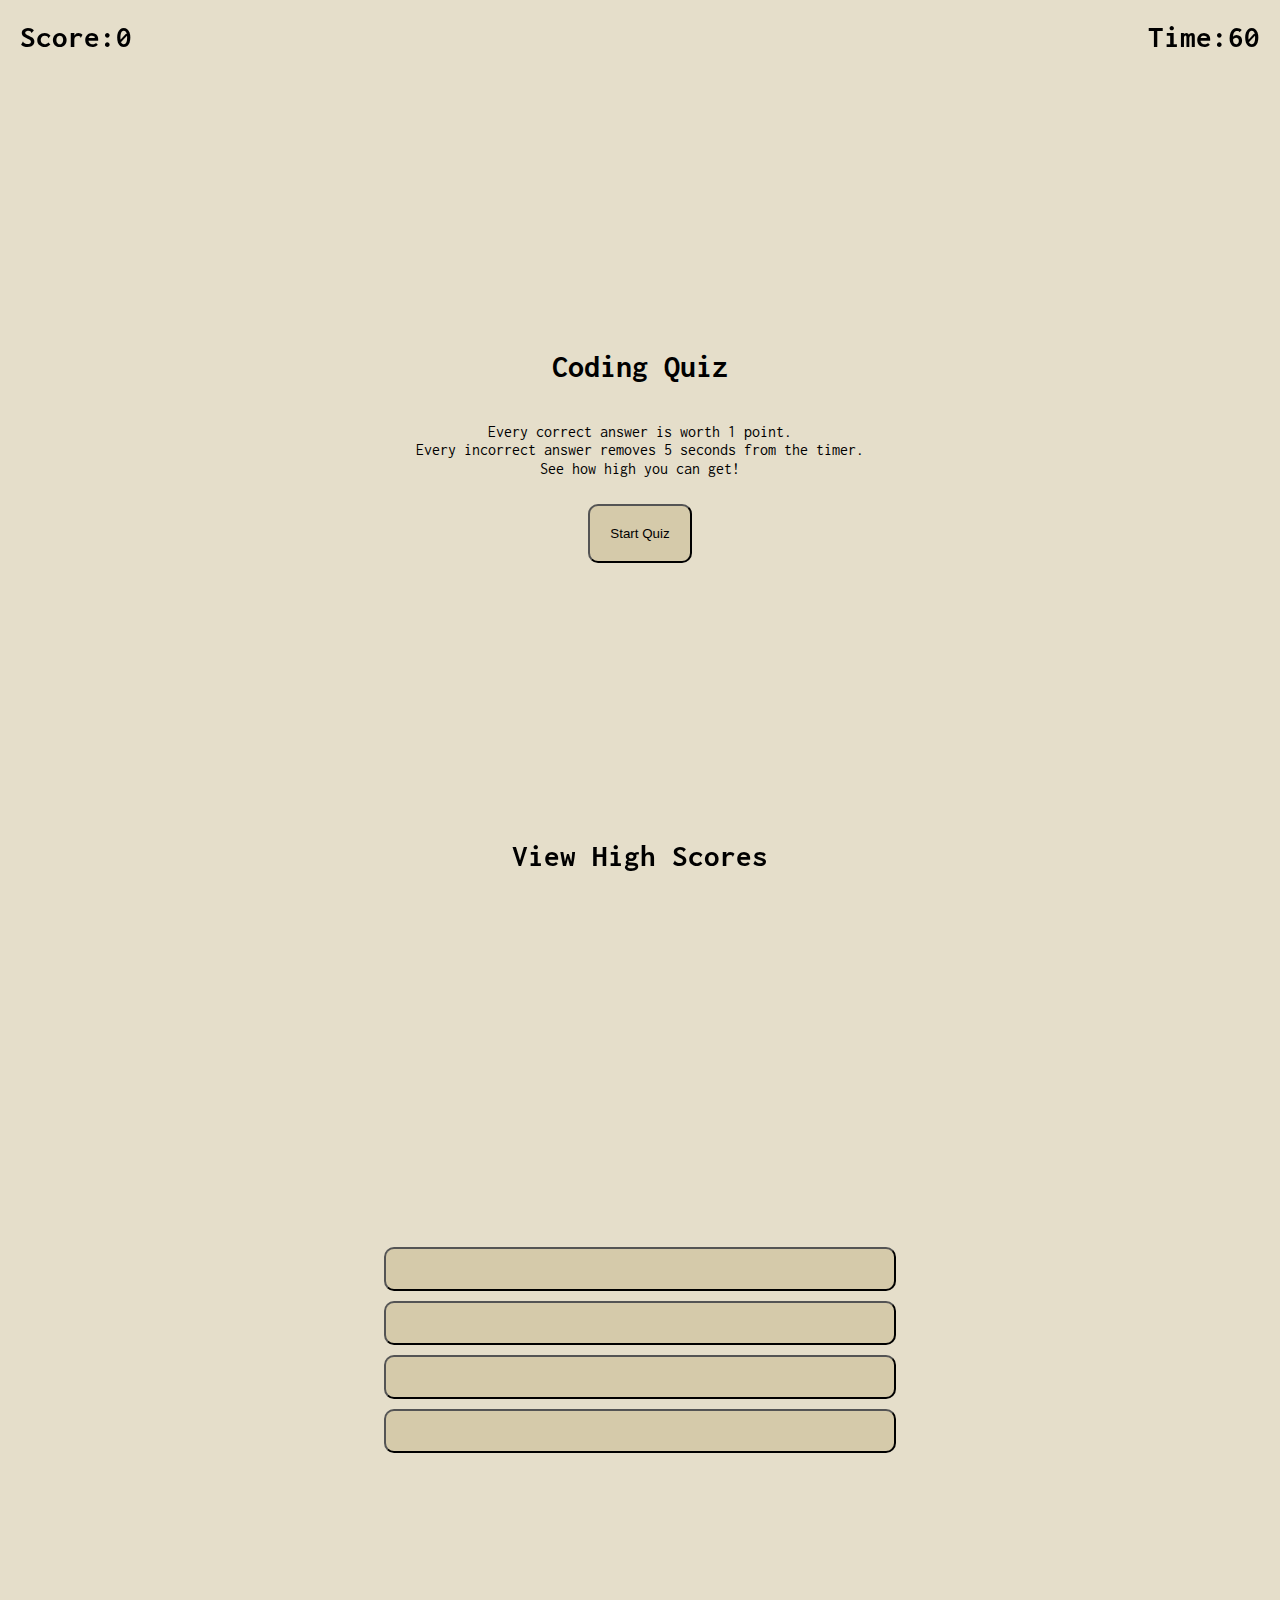
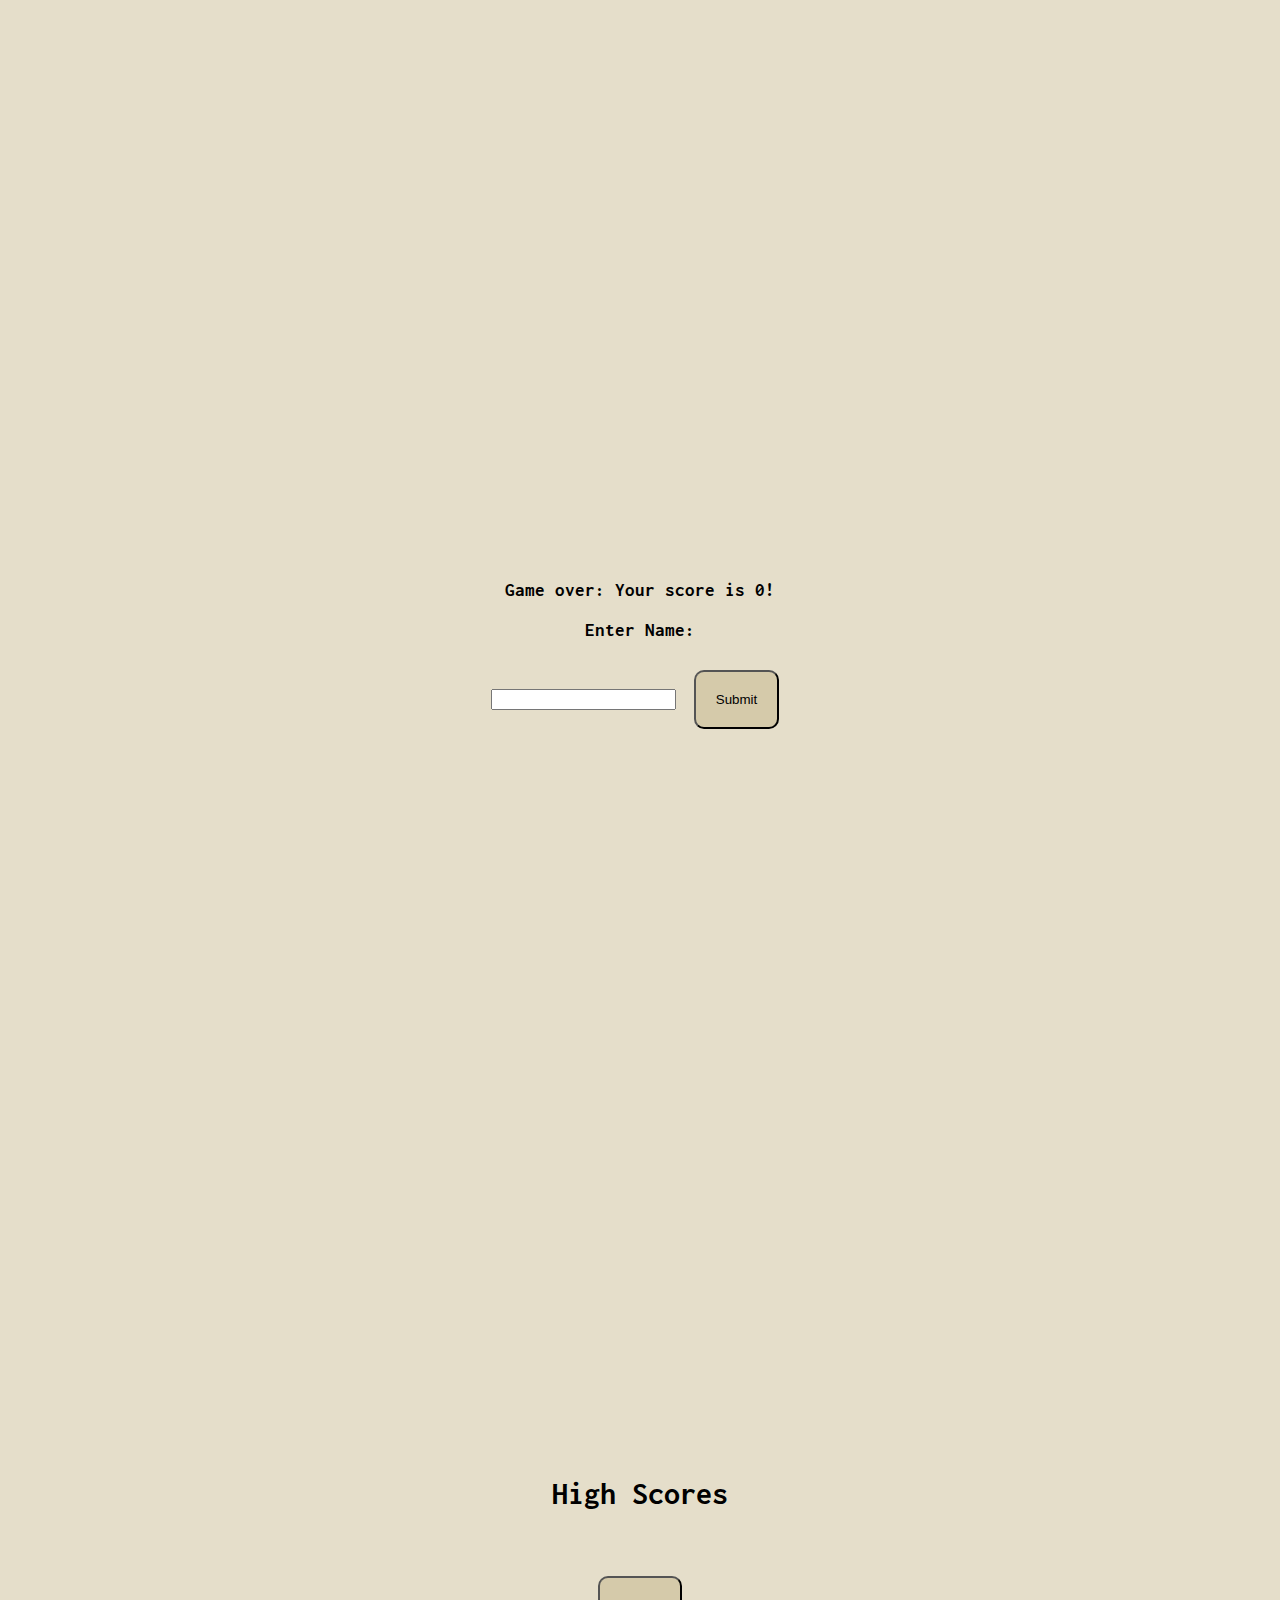
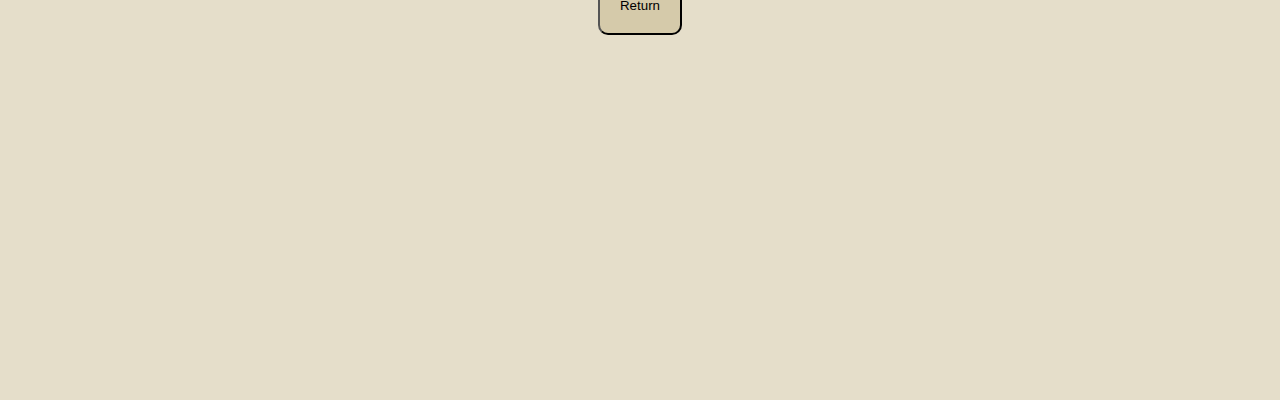
==== index.html @ 01f234a1 "Fixed the sumbit function so it now adds all necessary data to the high score list." ====
<!DOCTYPE html>
<html lang="en">
  <head>
    <meta charset="UTF-8" />
    <meta name="viewport" content="width=device-width, initial-scale=1.0" />
    <link rel="stylesheet" a href="assets/css/style.css" />
    <link rel="preconnect" href="https://fonts.googleapis.com" />
    <link rel="preconnect" href="https://fonts.gstatic.com" crossorigin />
    <link
      href="https://fonts.googleapis.com/css2?family=Inconsolata:wght@200..900&family=Roboto&display=swap"
      rel="stylesheet"
    />
    <title>Coding Quiz</title>
  </head>
  <body>
    <header>
      <h2 class="score">Score:<span class="scoreNum">0</span></h2>
      <h2 class="timeLeft">Time:<span id="timeLeft">60</span></h2>
    </header>
    <article class="fullScreenContainer" id="quizStart">
      <h1>Coding Quiz</h1>
      <p>
        Every correct answer is worth 1 point.<br />Every incorrect answer
        removes 5 seconds from the timer.<br />See how high you can get!
      </p>
      <button id="startQuizBtn">Start Quiz</button>
    </article>
    <article class="fullScreenContainer" id="quiz">
      <div id="questionContainer"></div>
      <div id="answerContainer">
        <button class="answer" id="answerContainerA"></button>
        <button class="answer" id="answerContainerB"></button>
        <button class="answer" id="answerContainerC"></button>
        <button class="answer" id="answerContainerD"></button>
      </div>
    </article>
    <article class="fullScreenContainer" id="quizEnd">
      <form>
        <h3>Game over: Your score is <span class="scoreNum">0</span>!</h3>
        <h3>Enter Name:</h3>
        <input id="userName" />
        <button id="submitBtn">Submit</button>
      </form>
    </article>
    <article class="fullScreenContainer" id="highScores">
      <h1>High Scores</h1>
      <ul id="highScoresList"></ul>
      <button id="returnBtn">Return</button>
    </article>
    <footer>
      <h2 id="displayScores">View High Scores</h2>
    </footer>
    <script
      src="https://code.jquery.com/jquery-3.7.1.js"
      integrity="sha256-eKhayi8LEQwp4NKxN+CfCh+3qOVUtJn3QNZ0TciWLP4="
      crossorigin="anonymous"
    ></script>
    <script src="assets/js/questions.js"></script>
    <script src="assets/js/script.js"></script>
  </body>
</html>
---- assets/css/style.css ----
@import url(normalize.css);

a {
  color: black;
  text-decoration: none;
}

body {
  font-family: "Inconsolata", monospace;
  margin: 0px;
  background-color: rgb(229, 222, 202);
  text-align: center;
}

h2 {
  font-size: calc(1vw + 18px);
}

footer {
  position: fixed;
  bottom: 0;
  margin-bottom: 0px;
  left: 50%;
  transform: translateX(-50%);
}

.timeLeft {
  position: fixed;
  top: 0;
  right: 0;
  margin-top: 20px;
  margin-right: 20px;
}

.score {
  position: fixed;
  top: 0;
  left: 0;
  margin-top: 20px;
  margin-left: 20px;
}

.fullScreenContainer {
  display: flex;
  flex-direction: column;
  justify-content: center;
  align-items: center;
  width: 100vw;
  height: 100vh;
}

#questionContainer {
  font-family: Arial, Helvetica, sans-serif;
  display: block;
}

#answerContainer {
  flex-direction: column;
  justify-content: center;
  align-items: center;
}

button {
  margin: 10px;
  background-color: rgb(213, 202, 170);
  padding: 20px;
  border-radius: 10px;
  text-align: center;
  font-family: Arial, Helvetica, sans-serif;
}

button:hover {
  background-color: rgb(245, 243, 235);
}

.answer {
  display: block;
  width: 40vw;
  min-width: 250px;
}

/* Below is CSS for javascript created fadeOut messages. */
.checkMessage {
  position: fixed;
  bottom: 0;
  margin-bottom: 125px;
  left: 50%;
  font-family: Impact, Haettenschweiler, "Arial Narrow Bold", sans-serif;
  transform: translateX(-50%);
  font-size: 36px;
}
#correctMessage {
  color: green;
  transform: translateX(-50%) rotate(-20deg);
}
#wrongMessage {
  color: red;
  transform: translateX(-50%) rotate(20deg);
}
#minusFive {
  color: red;
  position: fixed;
  top: 0;
  right: 0;
  margin-top: calc(0.25vw + 50px);
  margin-right: 20px;
  transform: rotate(-5deg);
}
#plusOne {
  color: green;
  position: fixed;
  top: 0;
  left: 0;
  margin-top: calc(0.75vw + 40px);
  margin-left: calc(3.25vw + 65px);
  transform: rotate(5deg);
}
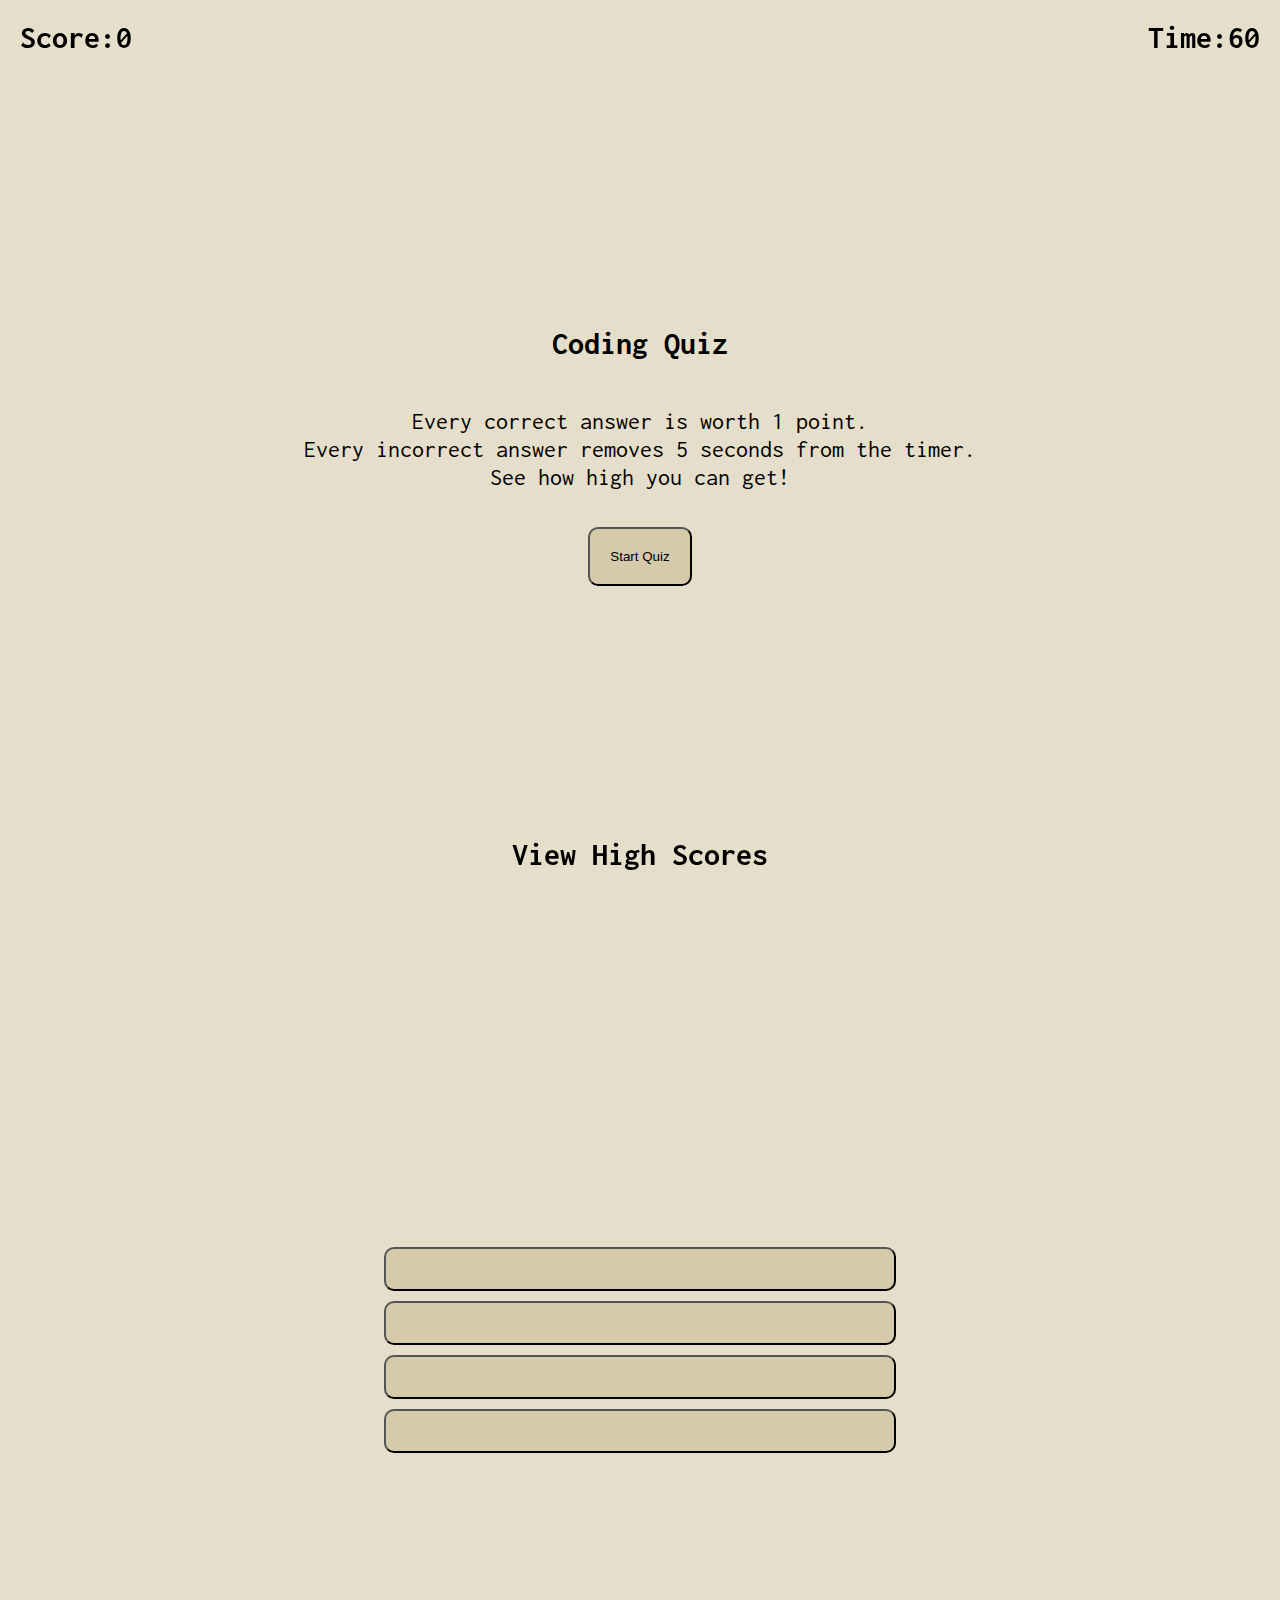
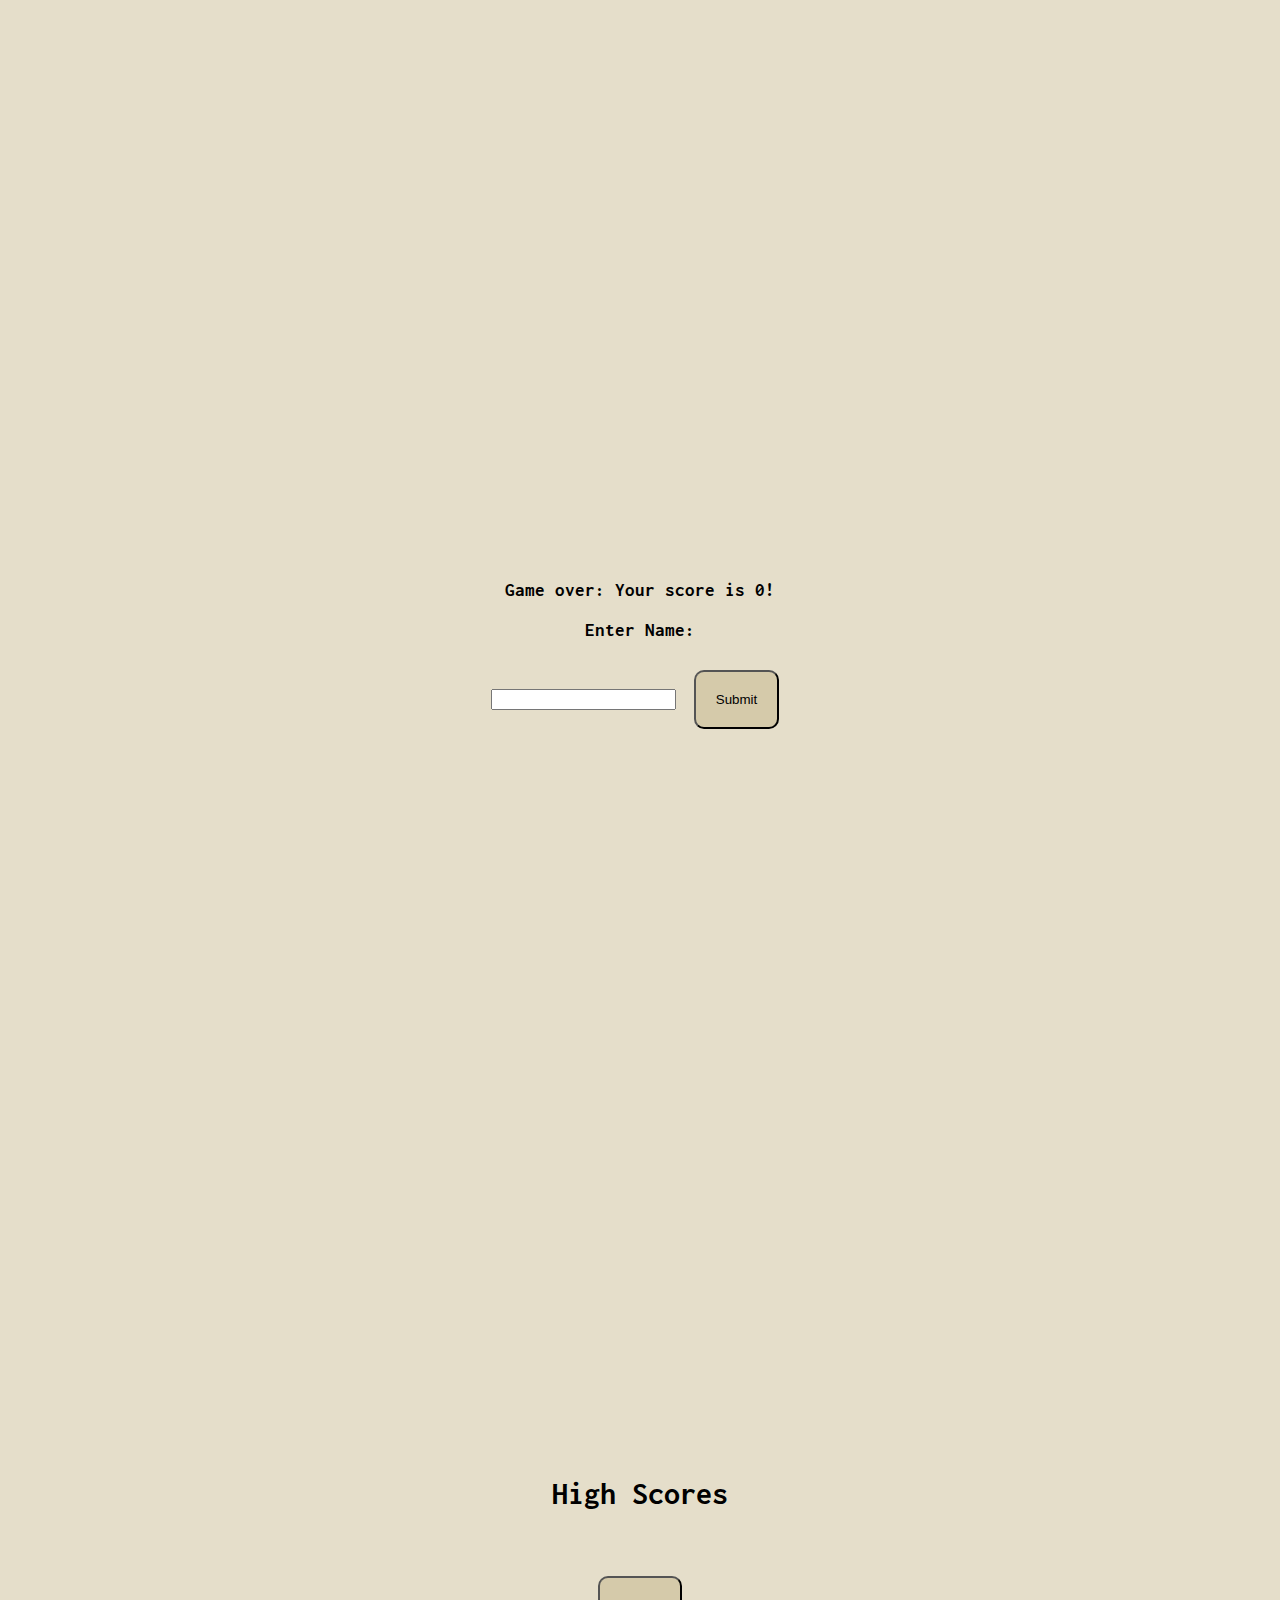
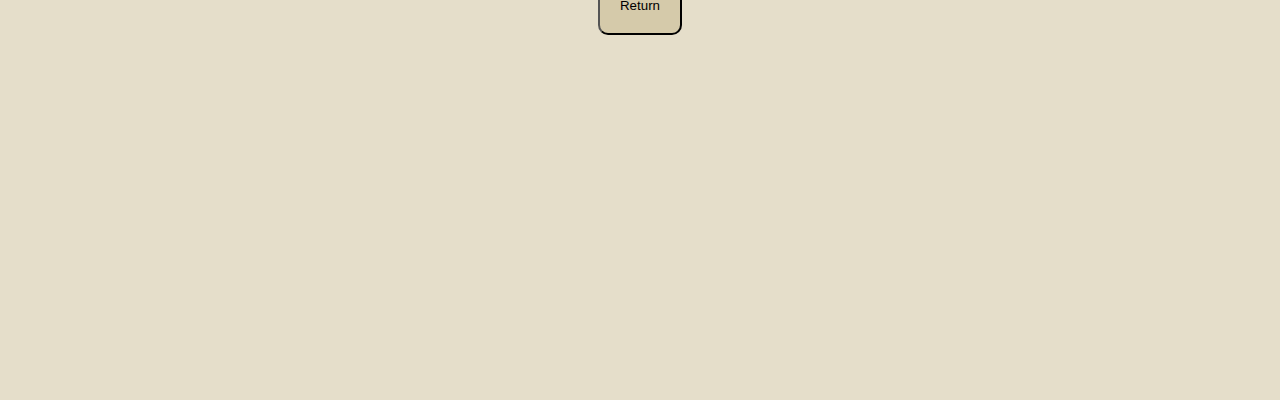
==== commit 19ed8a18: "Built out the local storage and high score list connection." ====
--- a/index.html
+++ b/index.html
@@ -38,7 +38,7 @@
       <form>
         <h3>Game over: Your score is <span class="scoreNum">0</span>!</h3>
         <h3>Enter Name:</h3>
-        <input id="userName" />
+        <input autocomplete="name" id="userName" />
         <button id="submitBtn">Submit</button>
       </form>
     </article>
--- a/assets/css/style.css
+++ b/assets/css/style.css
@@ -13,7 +13,20 @@
 }
 
 h2 {
-  font-size: calc(1vw + 18px);
+  font-size: calc(1.25vw + 16px);
+}
+
+button {
+  margin: 10px;
+  background-color: rgb(213, 202, 170);
+  padding: 20px;
+  border-radius: 10px;
+  text-align: center;
+  font-family: Arial, Helvetica, sans-serif;
+}
+
+button:hover {
+  background-color: rgb(245, 243, 235);
 }
 
 footer {
@@ -49,6 +62,12 @@
   height: 100vh;
 }
 
+#quizStart p {
+  padding-left: 20px;
+  padding-right: 20px;
+  font-size: calc(1vw + 11.5px);
+}
+
 #questionContainer {
   font-family: Arial, Helvetica, sans-serif;
   display: block;
@@ -58,19 +77,6 @@
   flex-direction: column;
   justify-content: center;
   align-items: center;
-}
-
-button {
-  margin: 10px;
-  background-color: rgb(213, 202, 170);
-  padding: 20px;
-  border-radius: 10px;
-  text-align: center;
-  font-family: Arial, Helvetica, sans-serif;
-}
-
-button:hover {
-  background-color: rgb(245, 243, 235);
 }
 
 .answer {
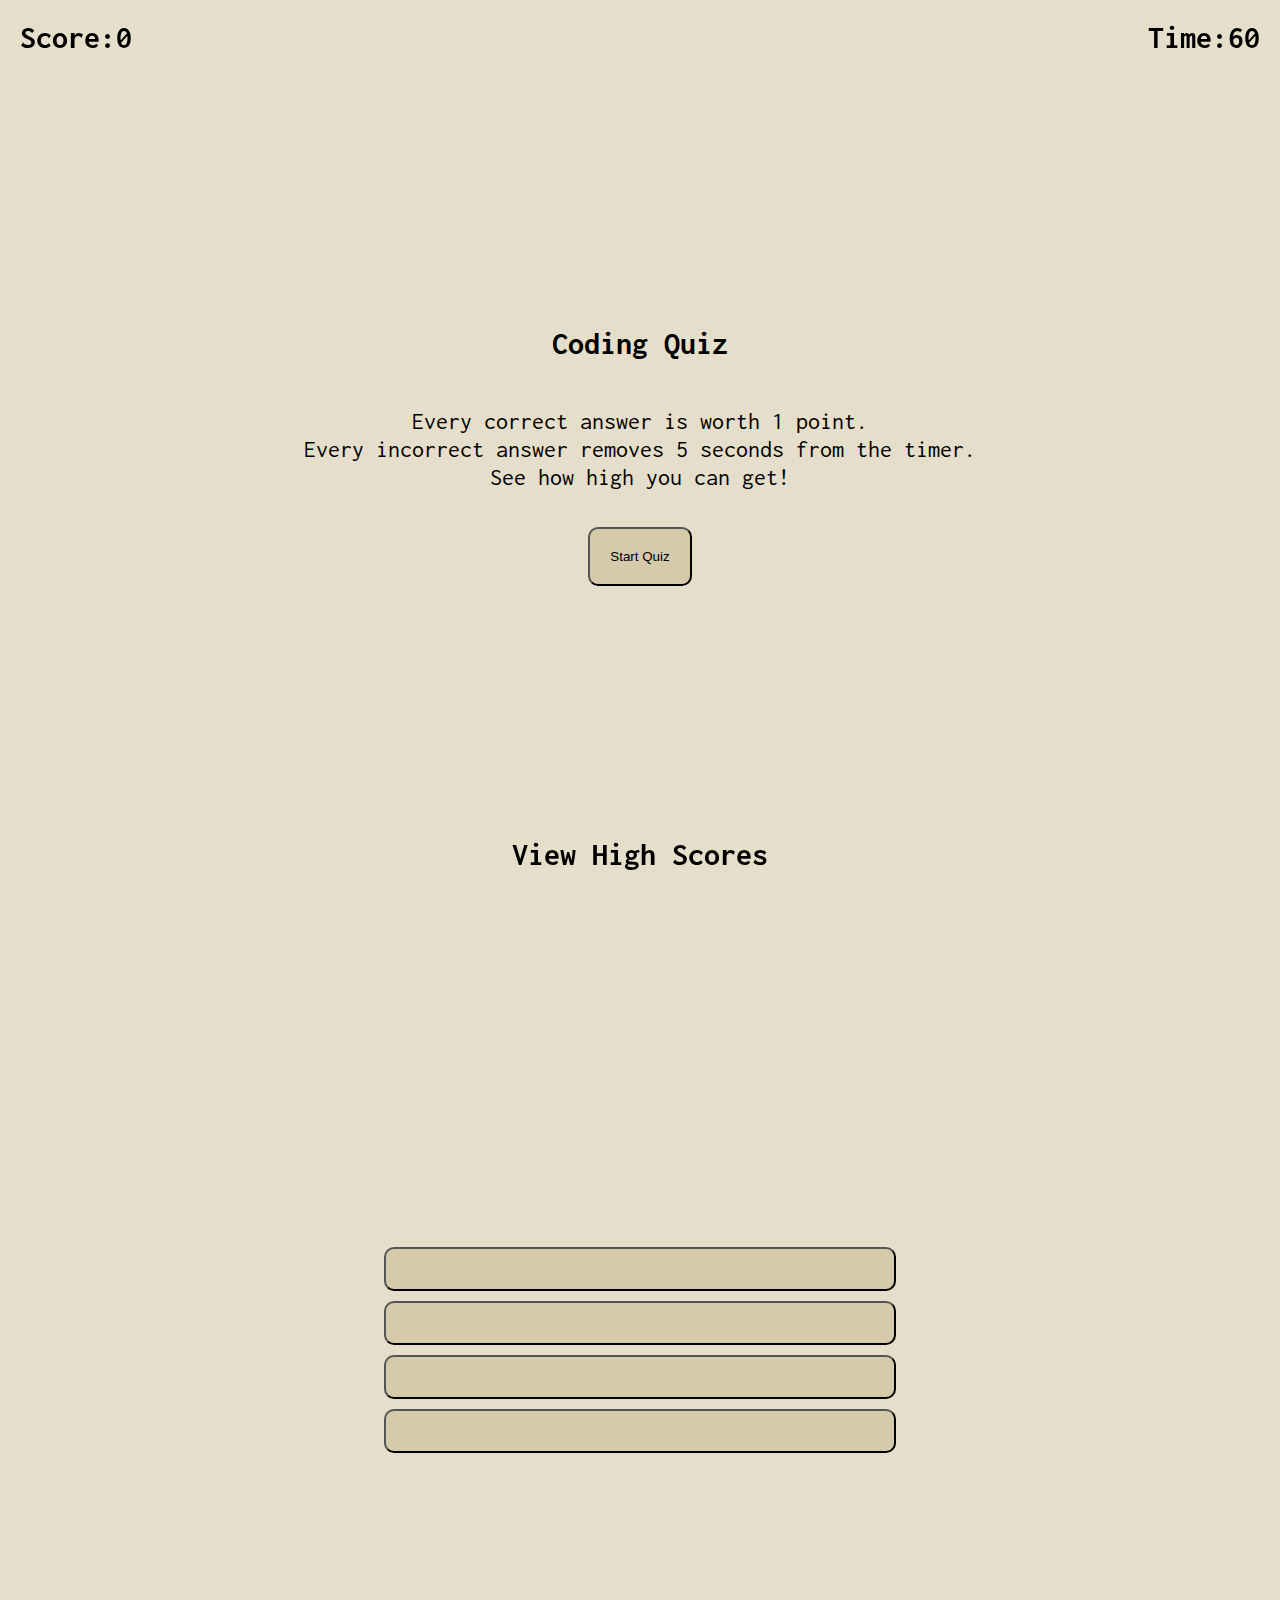
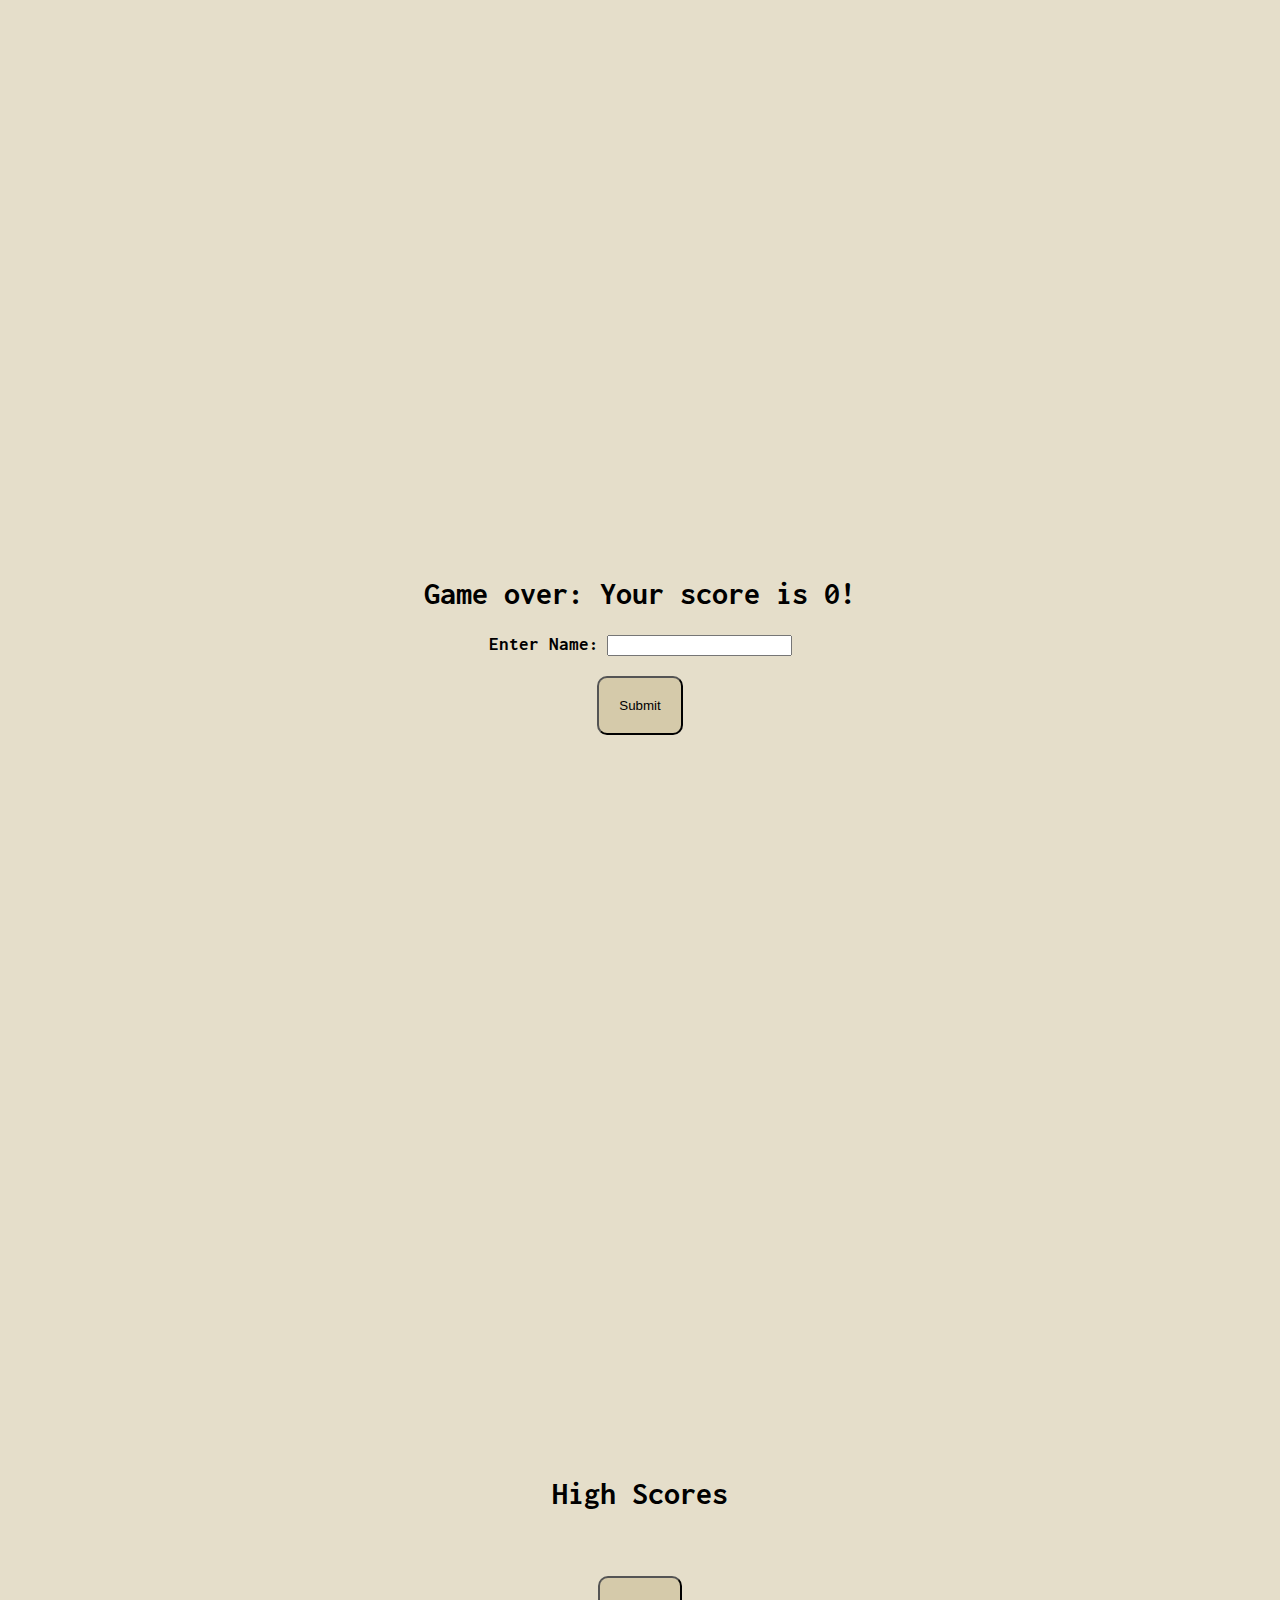
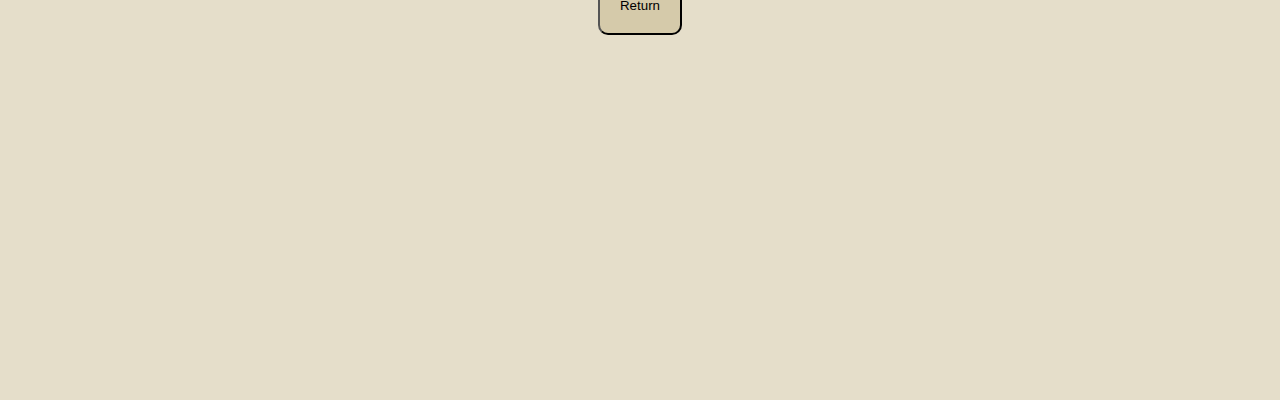
==== commit b0939fac: "Moved QuizEnd Form input to same line as EnterName:" ====
--- a/index.html
+++ b/index.html
@@ -28,17 +28,17 @@
     <article class="fullScreenContainer" id="quiz">
       <div id="questionContainer"></div>
       <div id="answerContainer">
-        <button class="answer" id="answerContainerA"></button>
-        <button class="answer" id="answerContainerB"></button>
-        <button class="answer" id="answerContainerC"></button>
-        <button class="answer" id="answerContainerD"></button>
+        <button class="answer" id="answerA"></button>
+        <button class="answer" id="answerB"></button>
+        <button class="answer" id="answerC"></button>
+        <button class="answer" id="answerD"></button>
       </div>
     </article>
     <article class="fullScreenContainer" id="quizEnd">
       <form>
-        <h3>Game over: Your score is <span class="scoreNum">0</span>!</h3>
-        <h3>Enter Name:</h3>
-        <input autocomplete="name" id="userName" />
+        <h1>Game over: Your score is <span class="scoreNum">0</span>!</h1>
+        <h3 class="formLine2">Enter Name:</h3>
+        <input class="formLine2" autocomplete="name" id="userName" />
         <button id="submitBtn">Submit</button>
       </form>
     </article>
--- a/assets/css/style.css
+++ b/assets/css/style.css
@@ -27,6 +27,12 @@
 
 button:hover {
   background-color: rgb(245, 243, 235);
+}
+
+ul {
+  list-style-type: none;
+  margin-left: 0;
+  padding-left: 0;
 }
 
 footer {
@@ -85,11 +91,27 @@
   min-width: 250px;
 }
 
+form {
+  padding-left: 20px;
+  padding-right: 20px;
+}
+
+.formLine2 {
+  display: inline;
+  margin-bottom: 10px;
+}
+
+form button {
+  display: block;
+  margin-left: auto;
+  margin-right: auto;
+}
+
 /* Below is CSS for javascript created fadeOut messages. */
 .checkMessage {
   position: fixed;
-  bottom: 0;
-  margin-bottom: 125px;
+  top: 0;
+  margin-top: 15px;
   left: 50%;
   font-family: Impact, Haettenschweiler, "Arial Narrow Bold", sans-serif;
   transform: translateX(-50%);
@@ -97,11 +119,9 @@
 }
 #correctMessage {
   color: green;
-  transform: translateX(-50%) rotate(-20deg);
 }
 #wrongMessage {
   color: red;
-  transform: translateX(-50%) rotate(20deg);
 }
 #minusFive {
   color: red;
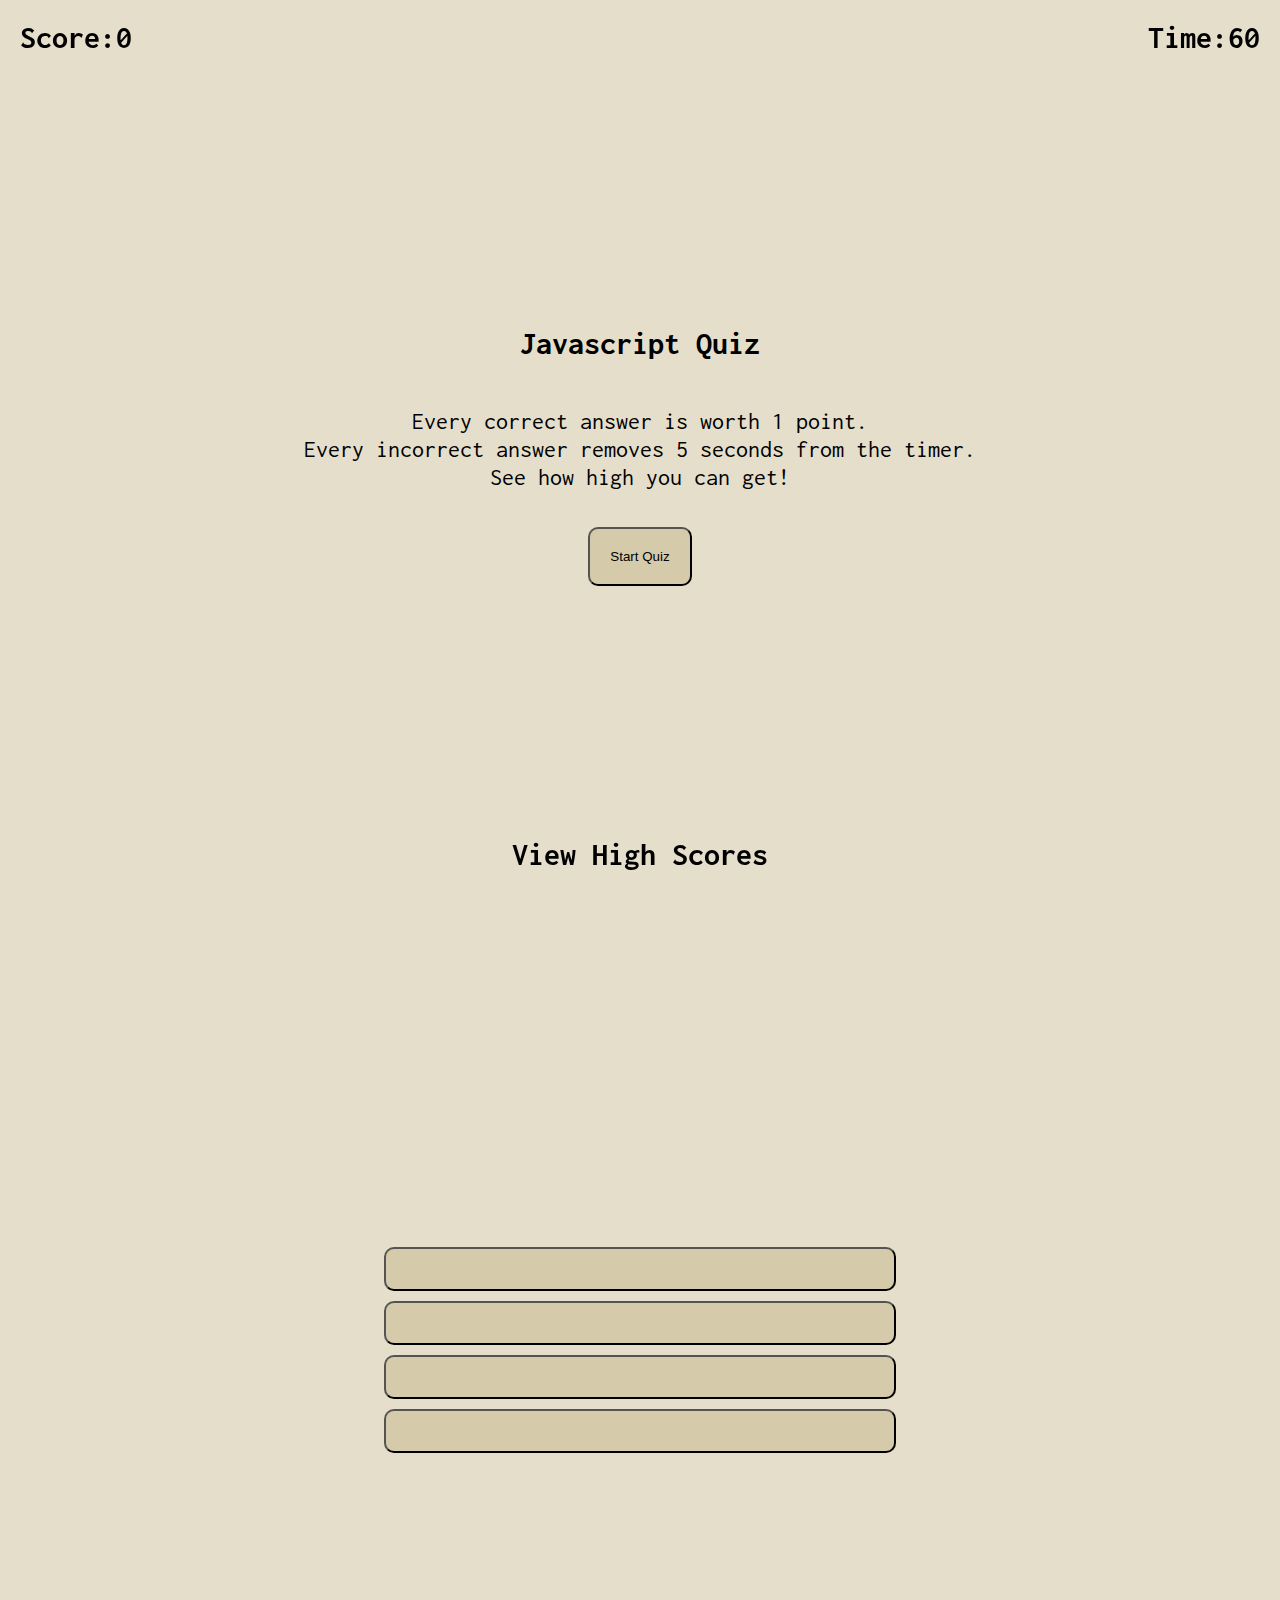
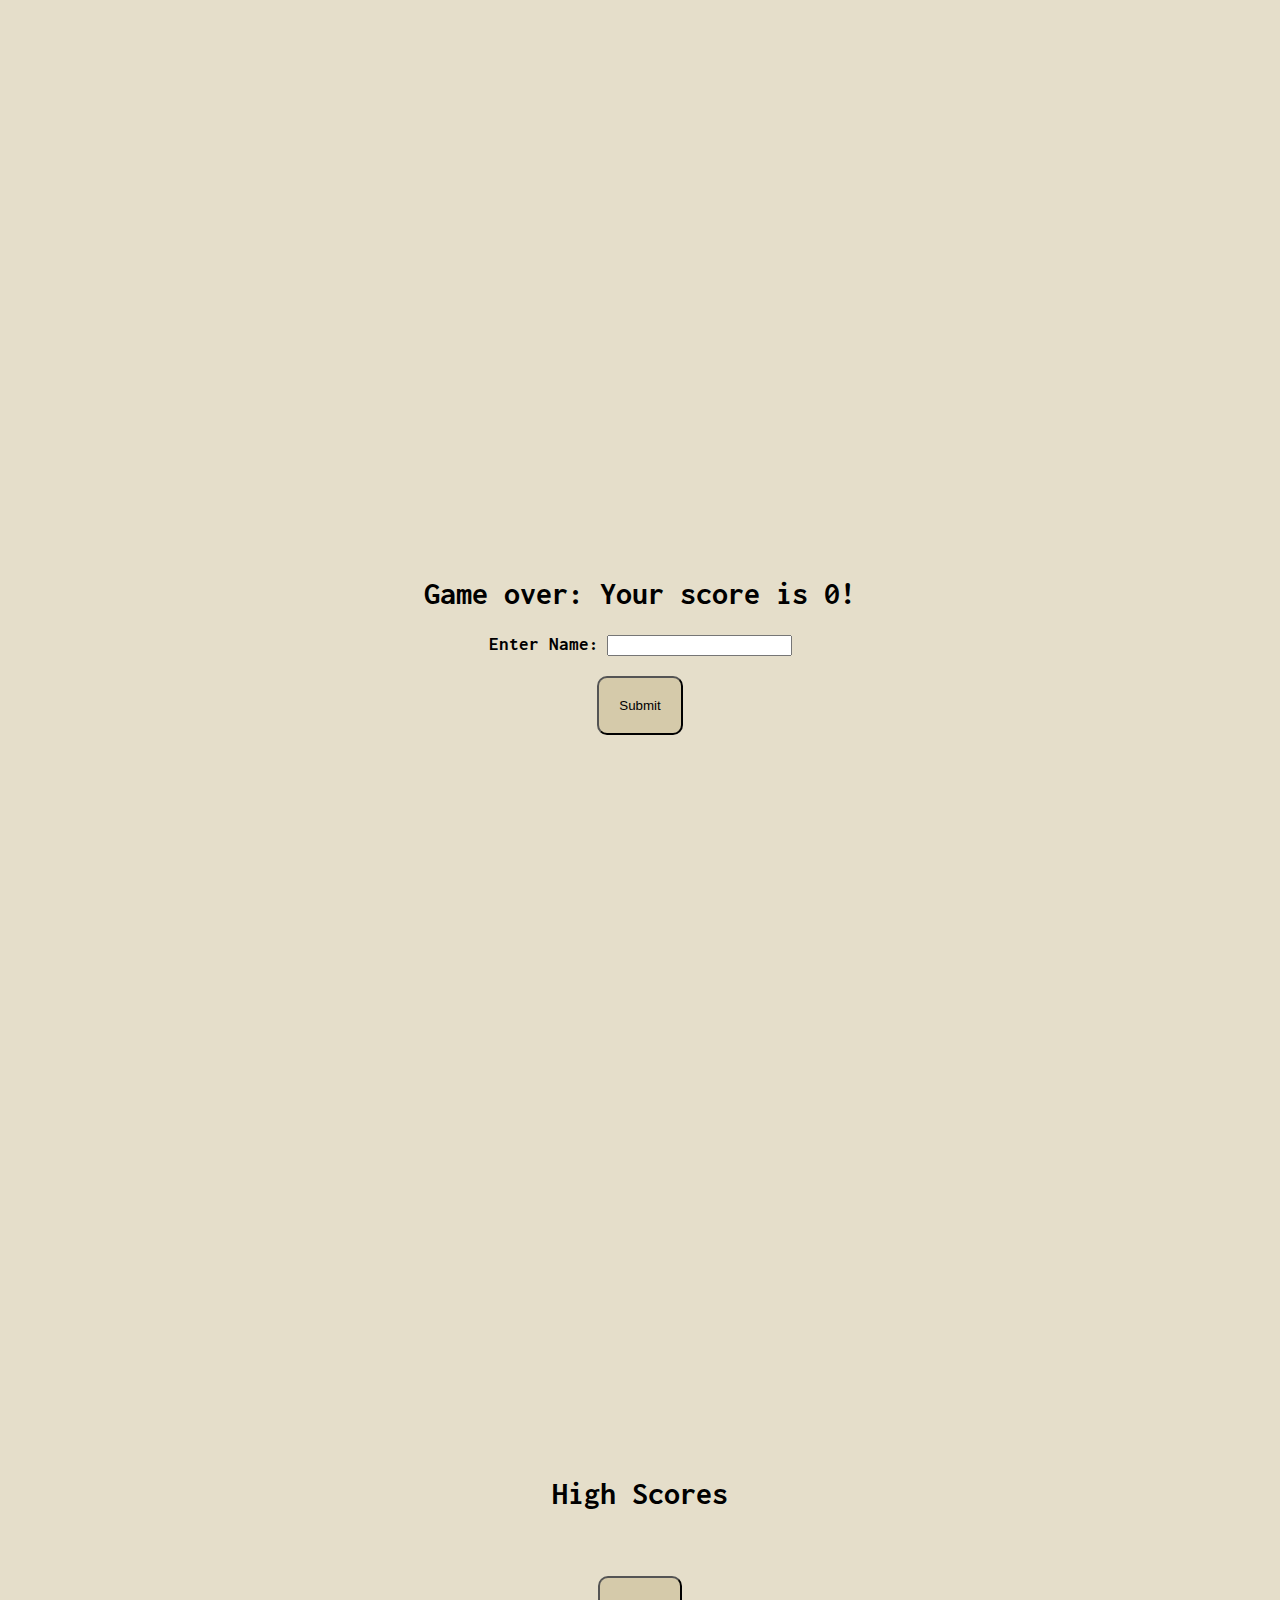
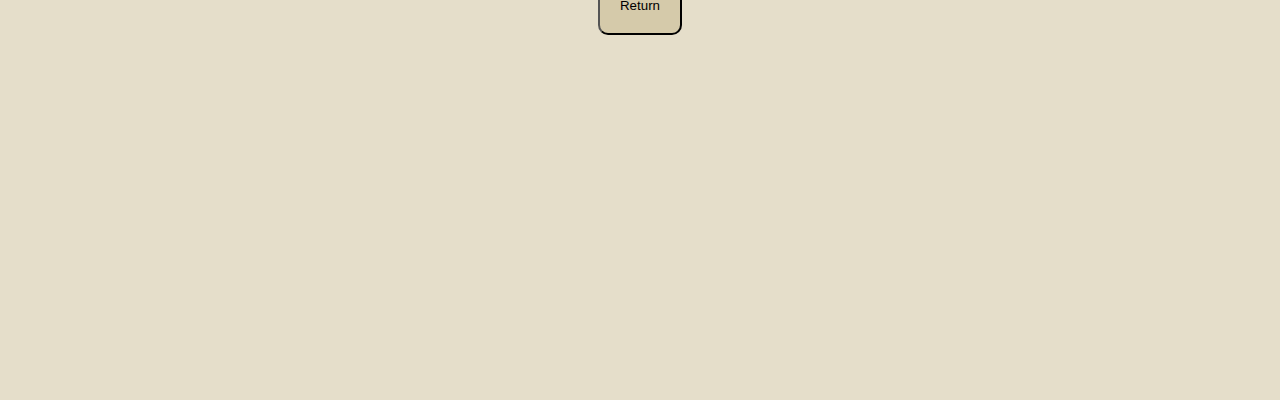
==== commit 34691b8f: "Changed title and h1 to javascript quiz instead of coding quiz." ====
--- a/index.html
+++ b/index.html
@@ -10,7 +10,7 @@
       href="https://fonts.googleapis.com/css2?family=Inconsolata:wght@200..900&family=Roboto&display=swap"
       rel="stylesheet"
     />
-    <title>Coding Quiz</title>
+    <title>Javascript Quiz</title>
   </head>
   <body>
     <header>
@@ -18,7 +18,7 @@
       <h2 class="timeLeft">Time:<span id="timeLeft">60</span></h2>
     </header>
     <article class="fullScreenContainer" id="quizStart">
-      <h1>Coding Quiz</h1>
+      <h1>Javascript Quiz</h1>
       <p>
         Every correct answer is worth 1 point.<br />Every incorrect answer
         removes 5 seconds from the timer.<br />See how high you can get!
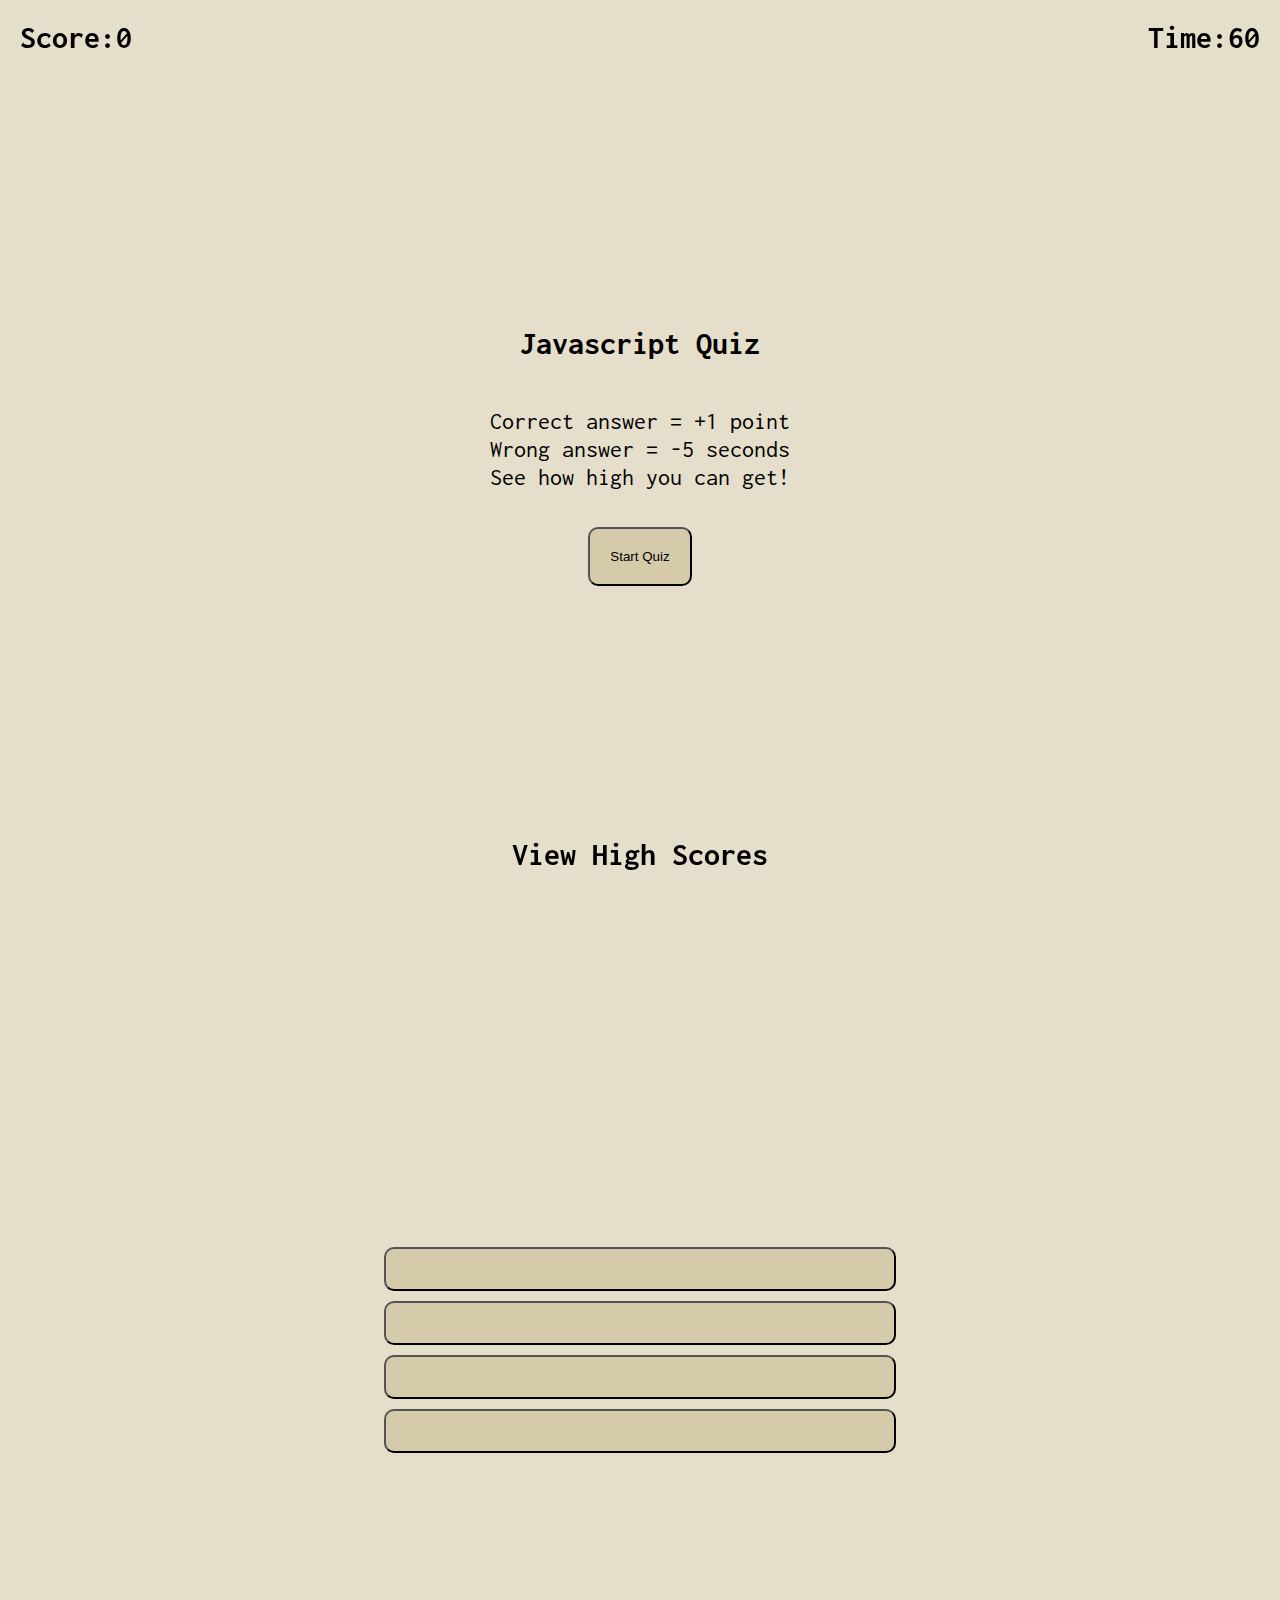
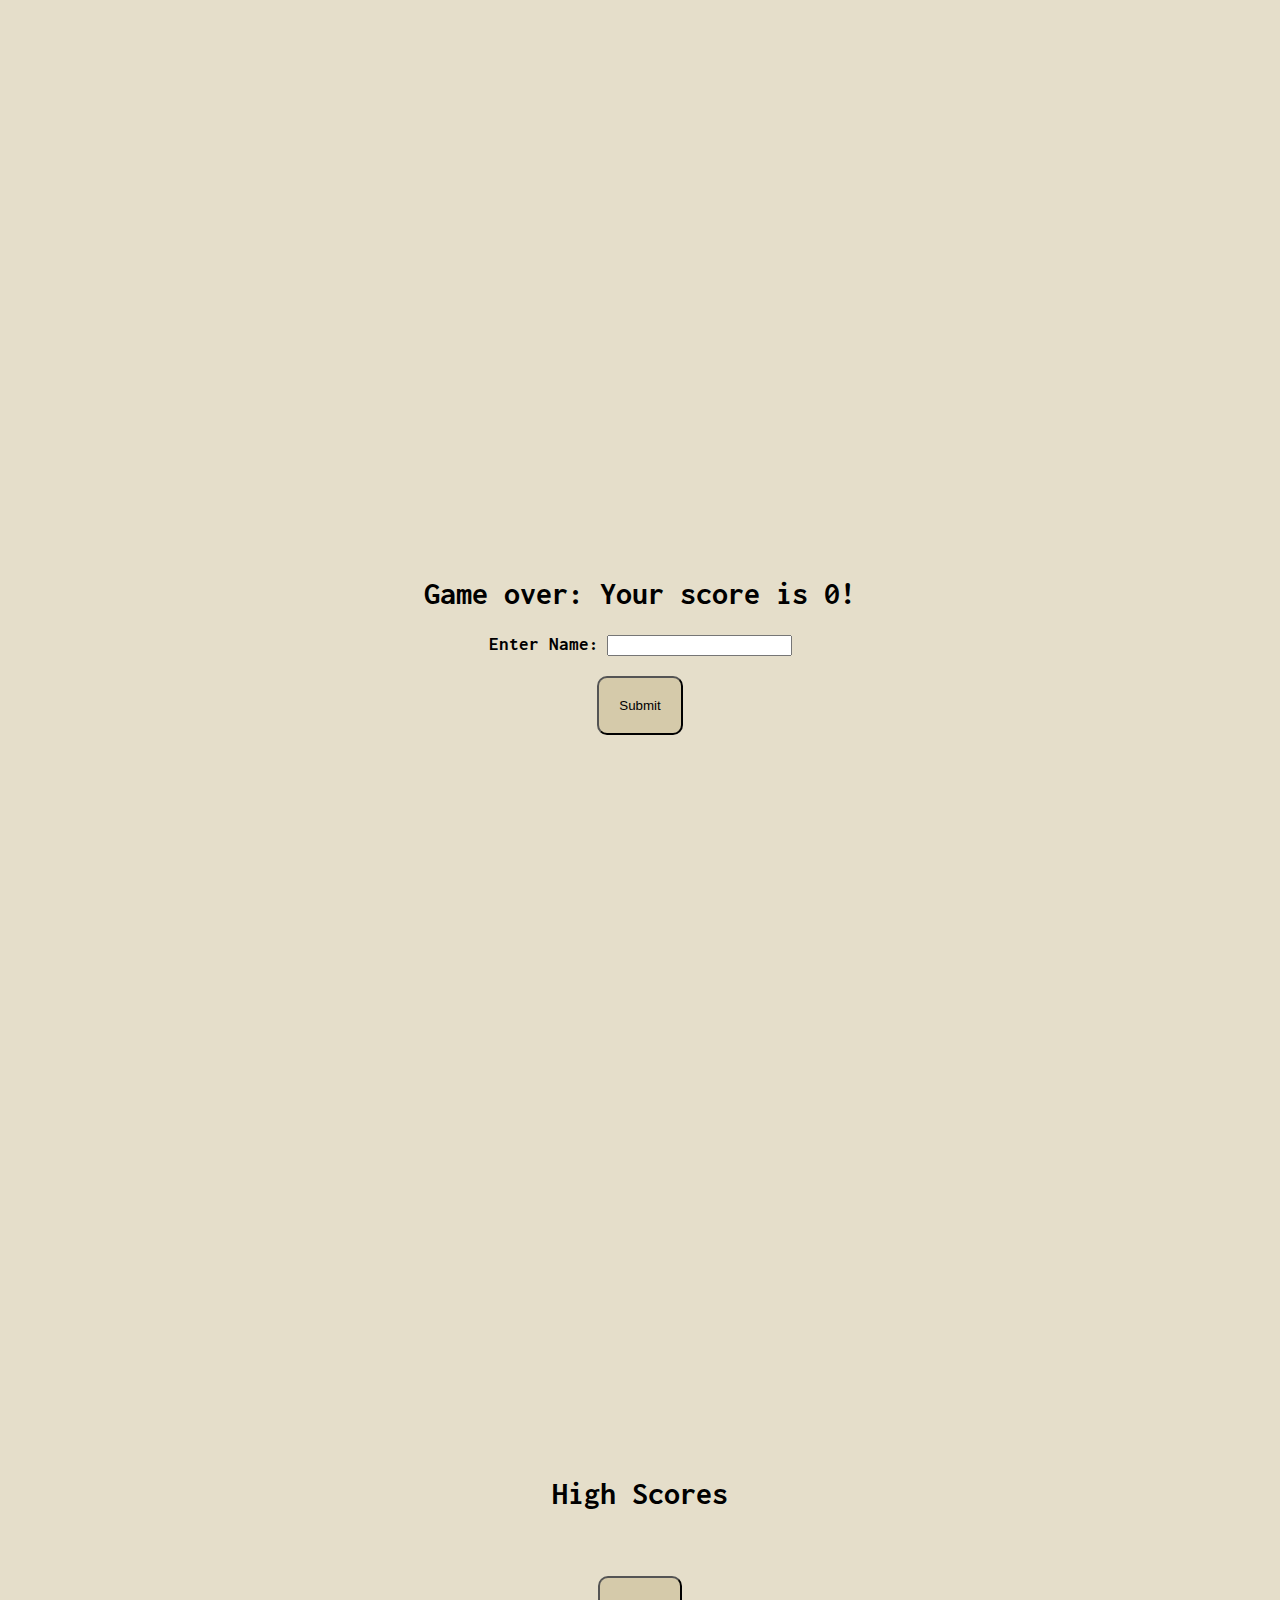
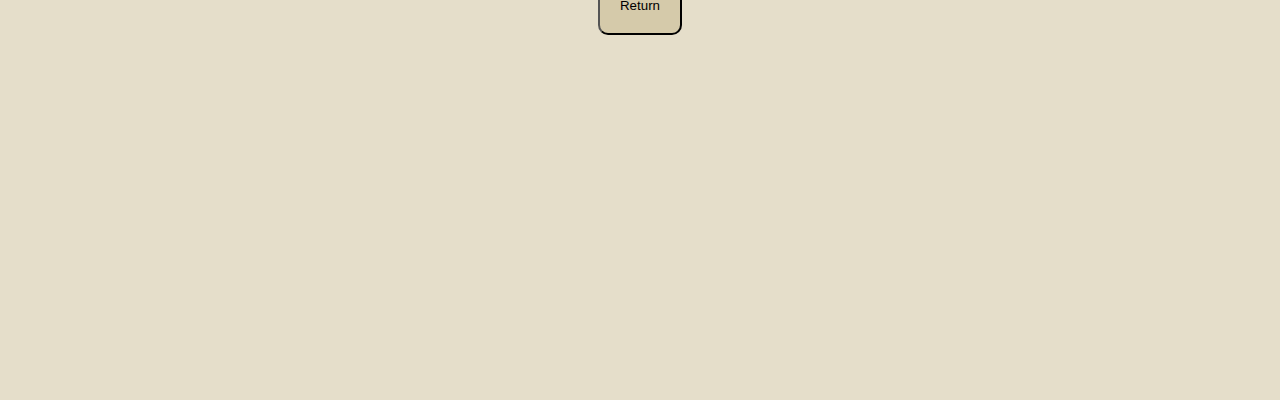
==== commit f2364d16: "simplified explanation at start." ====
--- a/index.html
+++ b/index.html
@@ -20,8 +20,8 @@
     <article class="fullScreenContainer" id="quizStart">
       <h1>Javascript Quiz</h1>
       <p>
-        Every correct answer is worth 1 point.<br />Every incorrect answer
-        removes 5 seconds from the timer.<br />See how high you can get!
+        Correct answer = +1 point<br />Wrong answer = -5 seconds<br />See how
+        high you can get!
       </p>
       <button id="startQuizBtn">Start Quiz</button>
     </article>
@@ -44,7 +44,7 @@
     </article>
     <article class="fullScreenContainer" id="highScores">
       <h1>High Scores</h1>
-      <ul id="highScoresList"></ul>
+      <ol id="highScoresList"></ol>
       <button id="returnBtn">Return</button>
     </article>
     <footer>
--- a/assets/css/style.css
+++ b/assets/css/style.css
@@ -77,6 +77,8 @@
 #questionContainer {
   font-family: Arial, Helvetica, sans-serif;
   display: block;
+  padding-left: 20px;
+  padding-right: 20px;
 }
 
 #answerContainer {
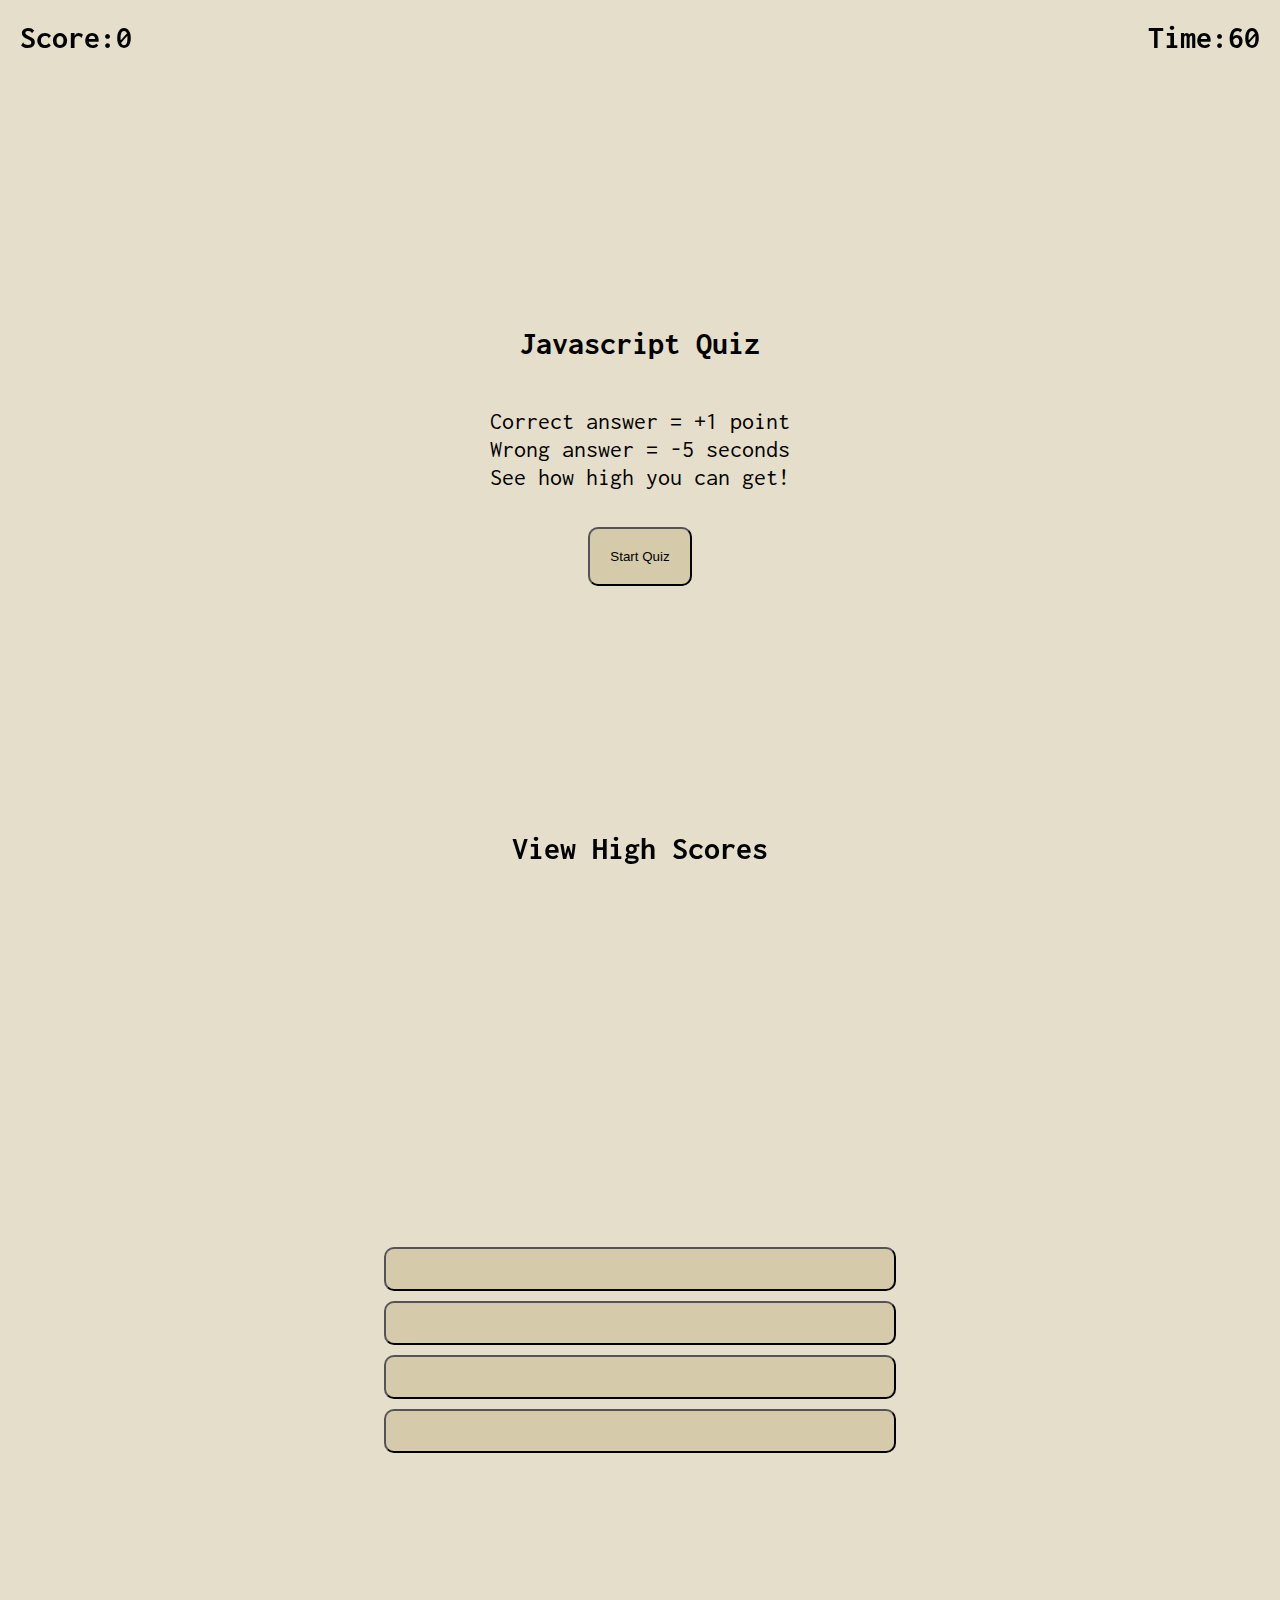
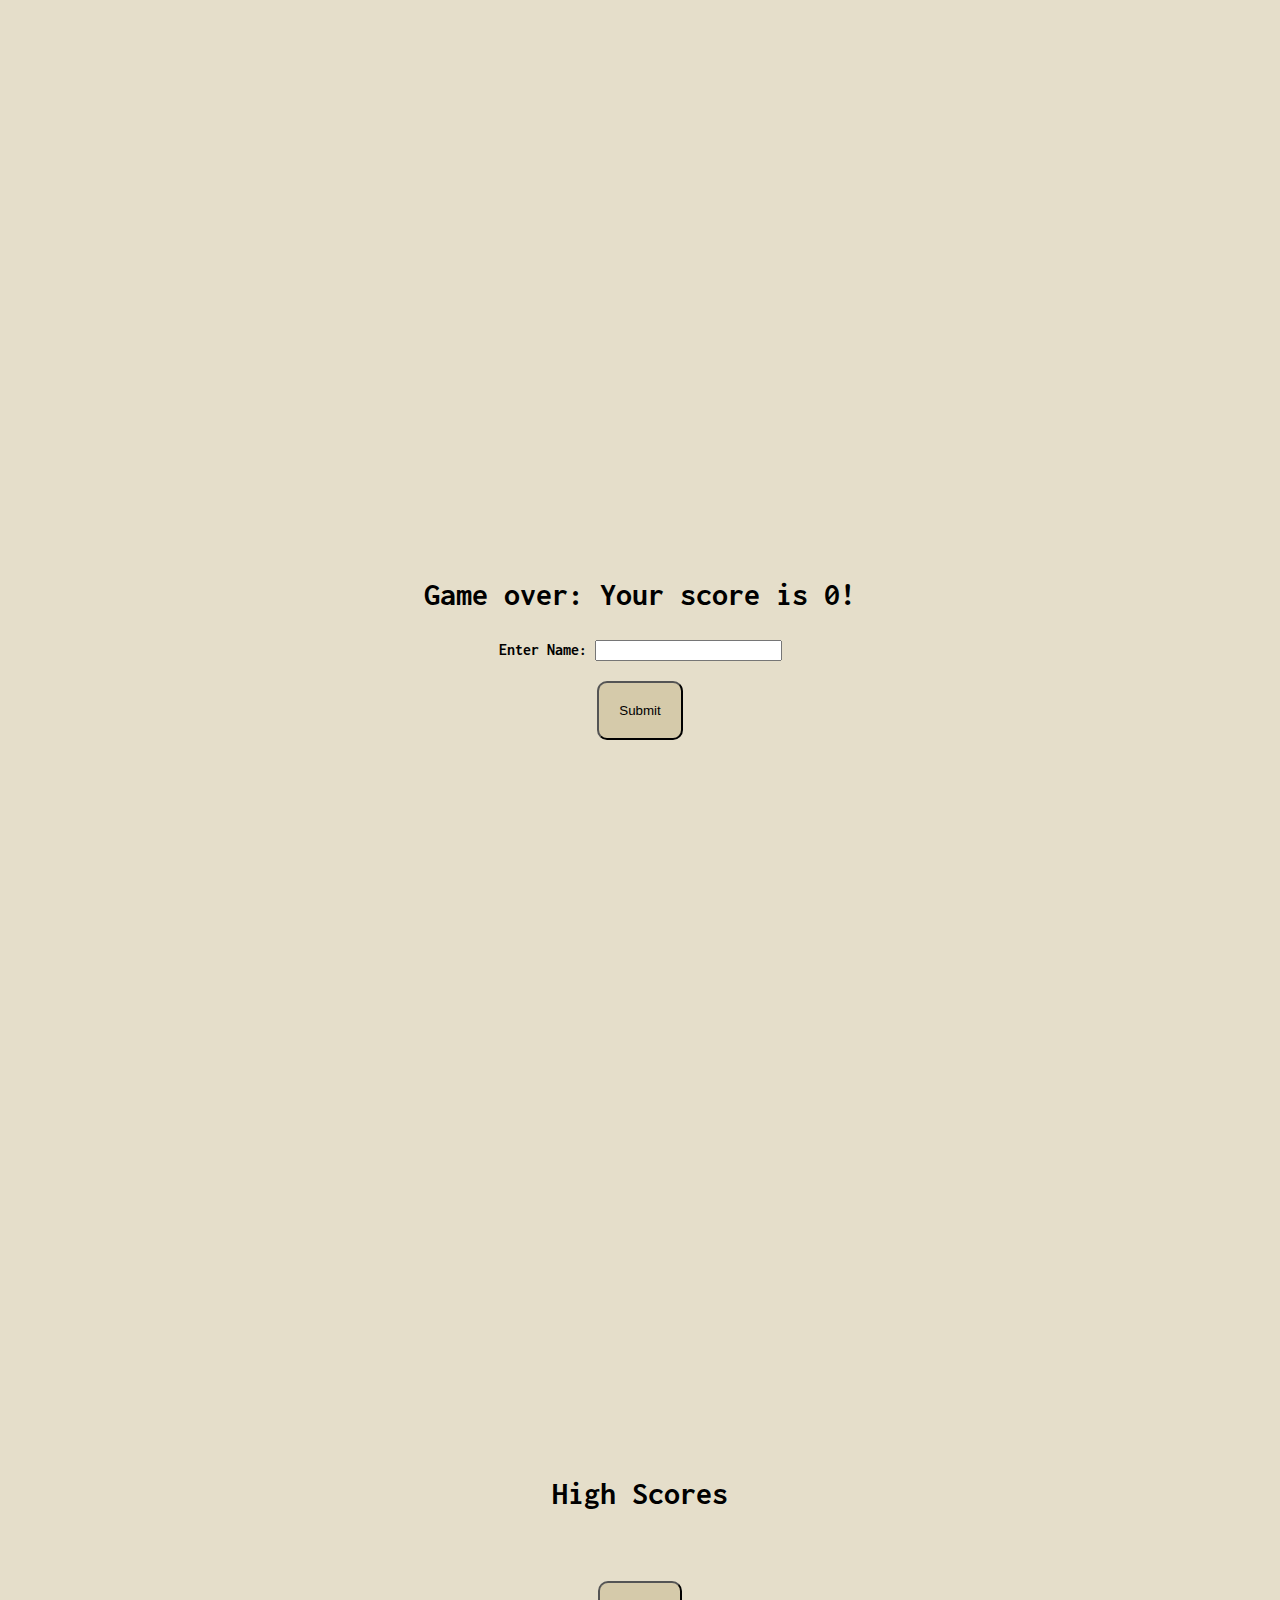
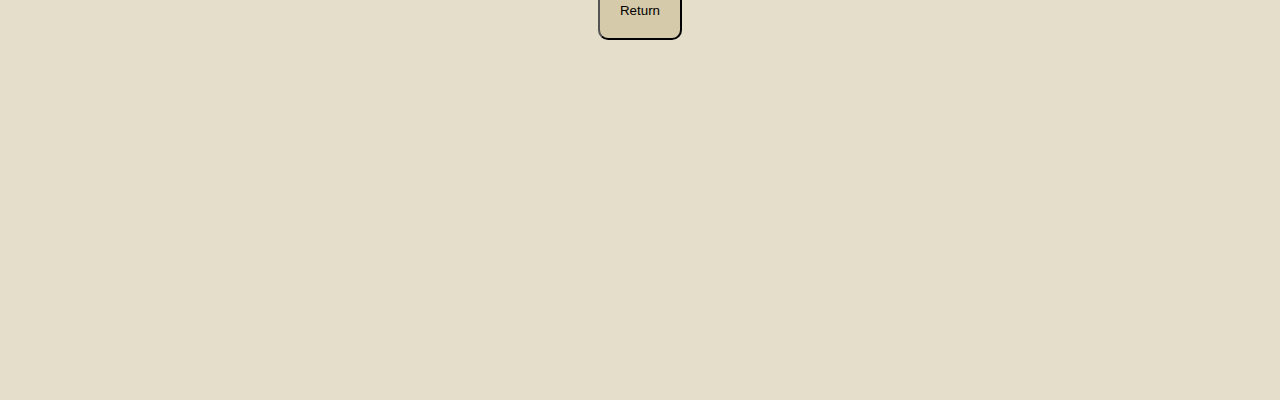
==== commit 46c34baa: "Cleaned up the HTML to be semantic and organized/notated CSS." ====
--- a/index.html
+++ b/index.html
@@ -14,10 +14,10 @@
   </head>
   <body>
     <header>
-      <h2 class="score">Score:<span class="scoreNum">0</span></h2>
-      <h2 class="timeLeft">Time:<span id="timeLeft">60</span></h2>
+      <p class="score fixed-text">Score:<span class="scoreNum">0</span></p>
+      <p class="timeLeft fixed-text">Time:<span id="timeLeft">60</span></p>
     </header>
-    <article class="fullScreenContainer" id="quizStart">
+    <article id="quizStart">
       <h1>Javascript Quiz</h1>
       <p>
         Correct answer = +1 point<br />Wrong answer = -5 seconds<br />See how
@@ -25,7 +25,7 @@
       </p>
       <button id="startQuizBtn">Start Quiz</button>
     </article>
-    <article class="fullScreenContainer" id="quiz">
+    <article id="quiz">
       <div id="questionContainer"></div>
       <div id="answerContainer">
         <button class="answer" id="answerA"></button>
@@ -34,21 +34,21 @@
         <button class="answer" id="answerD"></button>
       </div>
     </article>
-    <article class="fullScreenContainer" id="quizEnd">
+    <article id="quizEnd">
       <form>
-        <h1>Game over: Your score is <span class="scoreNum">0</span>!</h1>
-        <h3 class="formLine2">Enter Name:</h3>
+        <h2>Game over: Your score is <span class="scoreNum">0</span>!</h2>
+        <p class="formLine2">Enter Name:</p>
         <input class="formLine2" autocomplete="name" id="userName" />
         <button id="submitBtn">Submit</button>
       </form>
     </article>
-    <article class="fullScreenContainer" id="highScores">
-      <h1>High Scores</h1>
+    <article id="highScores">
+      <h2>High Scores</h2>
       <ol id="highScoresList"></ol>
       <button id="returnBtn">Return</button>
     </article>
-    <footer>
-      <h2 id="displayScores">View High Scores</h2>
+    <footer class="fixed-text">
+      <p id="displayScores">View High Scores</p>
     </footer>
     <script
       src="https://code.jquery.com/jquery-3.7.1.js"
--- a/assets/css/style.css
+++ b/assets/css/style.css
@@ -1,21 +1,63 @@
+/* Normalizes all CSS. */
 @import url(normalize.css);
 
+/* Fixes the links to look normal. */
 a {
   color: black;
   text-decoration: none;
 }
 
+/* Prevents hover effect on touchscreen devices because it was sticking. */
+@media (hover: none) {
+  button:hover {
+    background-color: rgb(213, 202, 170);
+  }
+}
+
+/* Sets font, and background for full document. */
 body {
   font-family: "Inconsolata", monospace;
   margin: 0px;
   background-color: rgb(229, 222, 202);
-  text-align: center;
 }
 
+/* Makes h2 as large as h1. */
 h2 {
-  font-size: calc(1.25vw + 16px);
+  font-size: 32px;
 }
 
+/* Sets font size and position status of fixed-text. */
+.fixed-text {
+  position: fixed;
+  font-size: calc(1.25vw + 16px);
+  font-weight: bold;
+}
+
+/* Sets exact position of score. */
+.score {
+  top: 0;
+  left: 0;
+  margin-top: 20px;
+  margin-left: 20px;
+}
+
+/* Sets exact position of timeLeft. */
+.timeLeft {
+  top: 0;
+  right: 0;
+  margin-top: 20px;
+  margin-right: 20px;
+}
+
+/* Sets exact position of High Scores link*/
+footer {
+  bottom: 0;
+  left: 50%;
+  margin-bottom: 0px;
+  transform: translateX(-50%);
+}
+
+/* Sets custom defaults for buttons. */
 button {
   margin: 10px;
   background-color: rgb(213, 202, 170);
@@ -25,84 +67,49 @@
   font-family: Arial, Helvetica, sans-serif;
 }
 
+/* Sets custom defaults for button when hovered over. */
 button:hover {
   background-color: rgb(245, 243, 235);
 }
 
-ul {
-  list-style-type: none;
-  margin-left: 0;
-  padding-left: 0;
-}
-
-footer {
-  position: fixed;
-  bottom: 0;
-  margin-bottom: 0px;
-  left: 50%;
-  transform: translateX(-50%);
-}
-
-.timeLeft {
-  position: fixed;
-  top: 0;
-  right: 0;
-  margin-top: 20px;
-  margin-right: 20px;
-}
-
-.score {
-  position: fixed;
-  top: 0;
-  left: 0;
-  margin-top: 20px;
-  margin-left: 20px;
-}
-
-.fullScreenContainer {
+/* Centers all content within each article horizontally and vertically, and horizontal margins. */
+article {
   display: flex;
   flex-direction: column;
   justify-content: center;
   align-items: center;
-  width: 100vw;
+  text-align: center;
   height: 100vh;
+  width: calc(100vw - 40px);
+  margin-left: 20px;
+  margin-right: 20px;
 }
 
+/* Sets font size for opening explanation. */
 #quizStart p {
-  padding-left: 20px;
-  padding-right: 20px;
   font-size: calc(1vw + 11.5px);
 }
 
+/* Sets basic font for questions. */
 #questionContainer {
   font-family: Arial, Helvetica, sans-serif;
-  display: block;
-  padding-left: 20px;
-  padding-right: 20px;
 }
 
-#answerContainer {
-  flex-direction: column;
-  justify-content: center;
-  align-items: center;
-}
-
+/* Sets size and orientation of answers. */
 .answer {
   display: block;
   width: 40vw;
   min-width: 250px;
 }
 
-form {
-  padding-left: 20px;
-  padding-right: 20px;
-}
-
+/* Makes Enter Name text and Input appear on the same line and match style of other form elements. */
 .formLine2 {
   display: inline;
   margin-bottom: 10px;
+  font-weight: bold;
 }
 
+/* Moves button below formLine2 and centers it. */
 form button {
   display: block;
   margin-left: auto;
